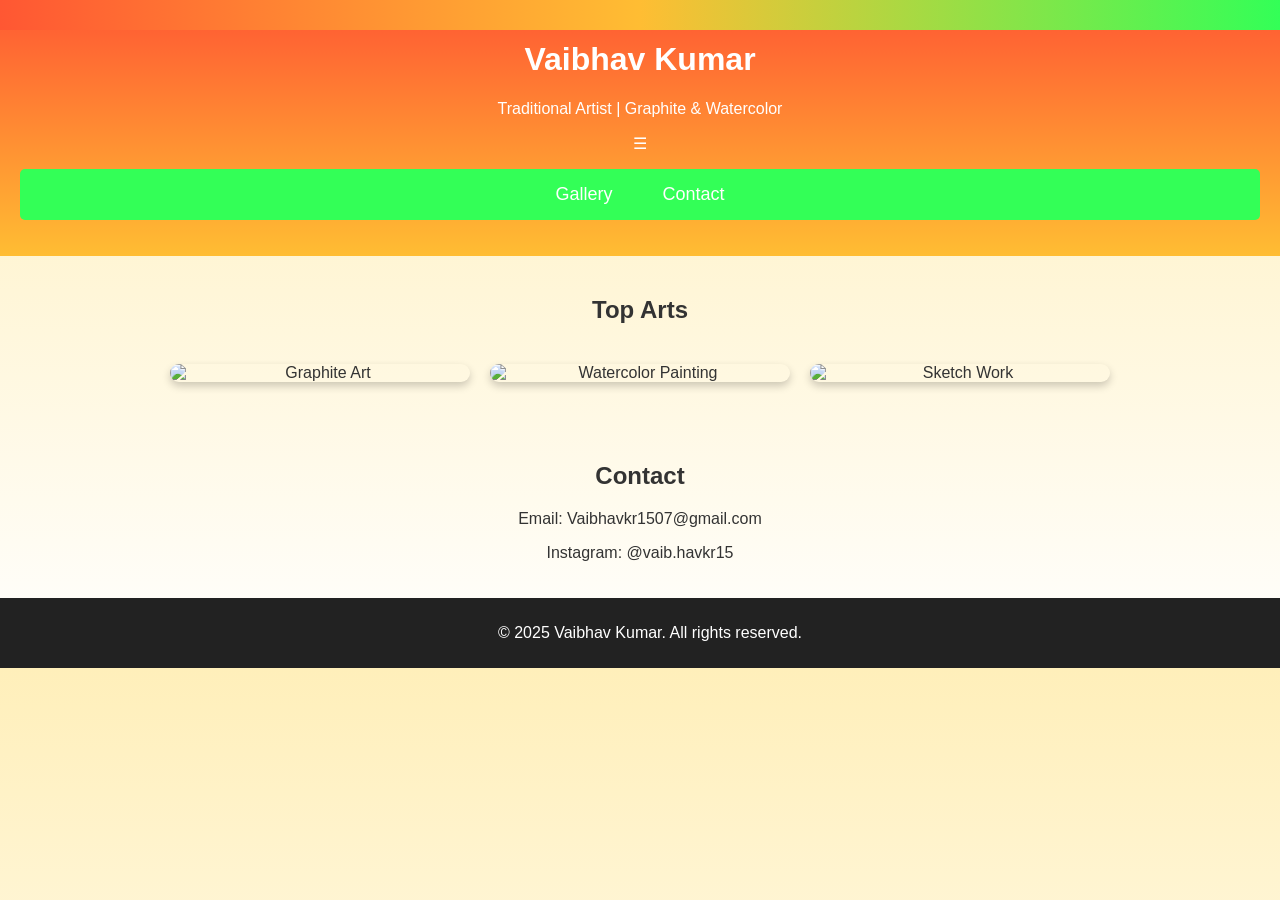
==== index.html @ 3c422b54 "Add files via upload" ====
<!DOCTYPE html>
<html lang="en">
<head>
    <meta charset="UTF-8">
    <meta name="viewport" content="width=device-width, initial-scale=1.0">
    <title>Vaibhav Kumar - Traditional Artist</title>
    <link rel="stylesheet" href="styles.css">
</head>
<body>
    <header>
        <h1>Vaibhav Kumar</h1>
        <p>Traditional Artist | Graphite & Watercolor</p>
        <nav>
            <ul>
                <li><a href="gallery.html">Gallery</a></li>
                <li><a href="#contact">Contact</a></li>
            </ul>
        </nav>
    </header>
    
    <section id="top-arts">
        <h2>Top Arts</h2>
        <div class="art-grid">
            <img src="art1.jpg" alt="Graphite Art">
            <img src="art2.jpg" alt="Watercolor Painting">
            <img src="art3.jpg" alt="Sketch Work">
        </div>
    </section>
    
    <section id="contact">
        <h2>Contact</h2>
        <p>Email: Vaibhavkr1507@gmail.com</p>
        <p>Instagram: @vaib.havkr15</p>
    </section>
    
    <footer>
        <p>&copy; 2025 Vaibhav Kumar. All rights reserved.</p>
    </footer>
    
    <script src="script.js"></script>
</body>
</html>
---- styles.css ----
body {
    font-family: Arial, sans-serif;
    margin: 0;
    padding: 0;
    background: linear-gradient(to bottom, #ffefba, #ffffff);
    color: #333;
    overflow-x: hidden;
}

header {
    background: linear-gradient(to bottom, #ff5733, #ffbd33);
    color: white;
    text-align: center;
    padding: 20px;
    position: relative;
    overflow: hidden;
}

header::after {
    content: "";
    position: absolute;
    top: 0;
    left: 0;
    width: 100%;
    height: 30px;
    background: linear-gradient(to right, #ff5733, #ffbd33, #33ff57);
    animation: dripAnimation 3s infinite alternate;
}

@keyframes dripAnimation {
    0% {
        height: 30px;
    }
    100% {
        height: 60px;
    }
}

nav ul {
    list-style: none;
    padding: 0;
    display: flex;
    justify-content: center;
    gap: 20px;
    background: #33ff57;
    padding: 15px;
    border-radius: 5px;
}

nav ul li {
    display: inline;
}

nav ul li a {
    color: white;
    text-decoration: none;
    font-size: 18px;
    padding: 10px 15px;
    border-radius: 5px;
    transition: background 0.3s ease, transform 0.2s ease;
}

nav ul li a:hover {
    background: #ffbd33;
    transform: scale(1.1);
}

section {
    padding: 20px;
    text-align: center;
}

.art-grid {
    display: flex;
    justify-content: center;
    gap: 20px;
    flex-wrap: wrap;
    padding: 20px;
}

.art-grid img {
    width: 100%;
    max-width: 300px;
    height: auto;
    border-radius: 10px;
    box-shadow: 0 4px 8px rgba(0, 0, 0, 0.2);
    transition: transform 0.3s ease, box-shadow 0.3s ease;
}

.art-grid img:hover {
    transform: scale(1.1);
    box-shadow: 0 6px 12px rgba(0, 0, 0, 0.3);
}

footer {
    background-color: #222;
    color: white;
    text-align: center;
    padding: 10px;
    position: relative;
    bottom: 0;
    width: 100%;
}

@media (max-width: 768px) {
    nav ul {
        flex-direction: column;
        text-align: center;
        padding: 10px;
    }
    nav ul li {
        margin-bottom: 10px;
    }
    .art-grid {
        flex-direction: column;
        align-items: center;
    }
    .art-grid img {
        max-width: 90%;
    }
}
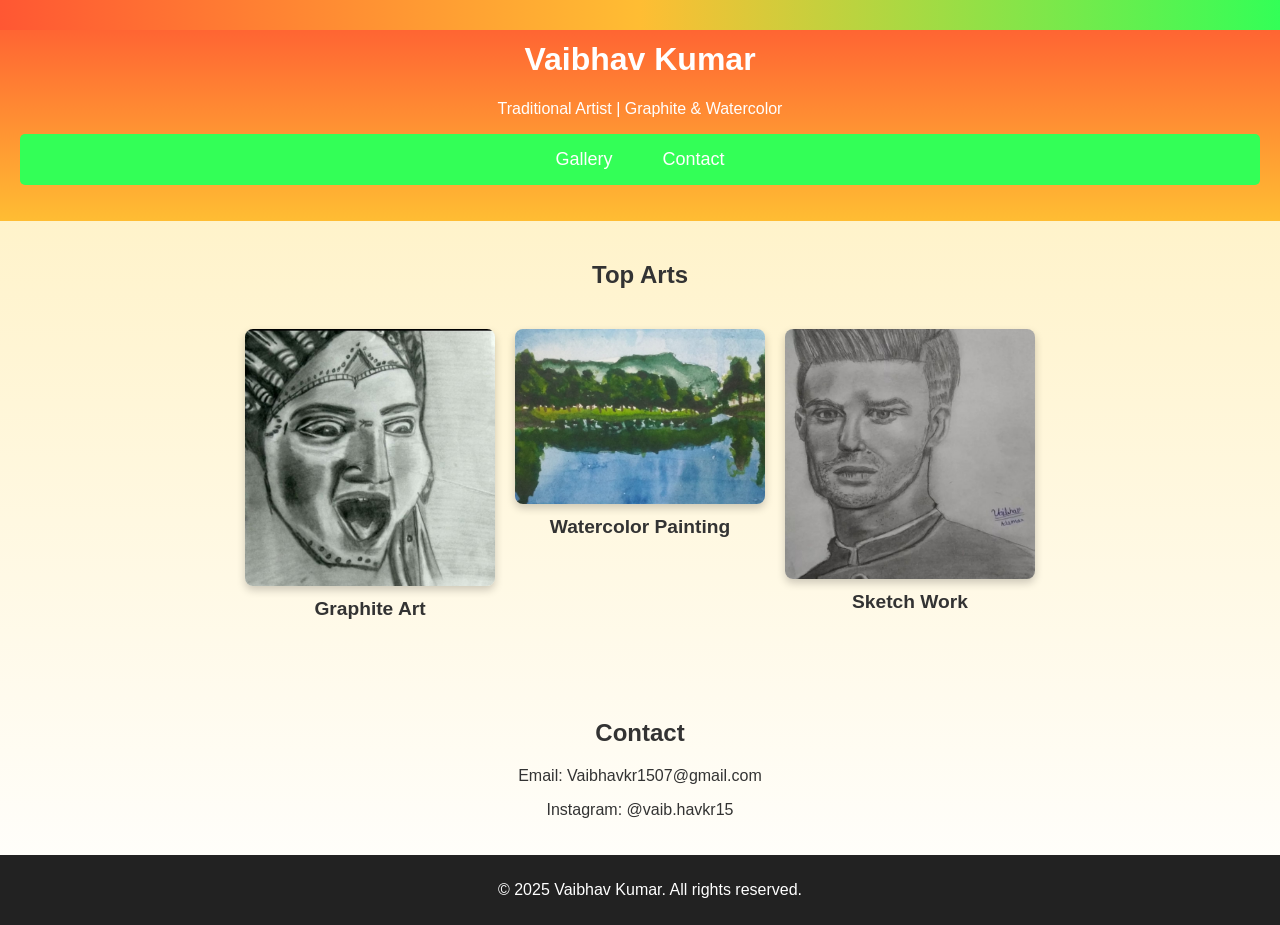
==== commit 4c0a07c9: "Add files via upload" ====
--- a/index.html
+++ b/index.html
@@ -21,10 +21,20 @@
     <section id="top-arts">
         <h2>Top Arts</h2>
         <div class="art-grid">
-            <img src="art1.jpg" alt="Graphite Art">
-            <img src="art2.jpg" alt="Watercolor Painting">
-            <img src="art3.jpg" alt="Sketch Work">
+            <div class="art-item">
+                <img src="assets/6.jpeg" alt="Graphite Art">
+                <p class="art-label">Graphite Art</p>
+            </div>
+            <div class="art-item">
+                <img src="assets/8.jpeg" alt="Watercolor Painting">
+                <p class="art-label">Watercolor Painting</p>
+            </div>
+            <div class="art-item">
+                <img src="assets/4.jpeg" alt="Sketch Work">
+                <p class="art-label">Sketch Work</p>
+            </div>
         </div>
+        
     </section>
     
     <section id="contact">
--- a/styles.css
+++ b/styles.css
@@ -119,3 +119,52 @@
         max-width: 90%;
     }
 }
+@keyframes drip-animation {
+    0% {
+        transform: translateY(0);
+        opacity: 1;
+    }
+    100% {
+        transform: translateY(50px);
+        opacity: 0;
+    }
+}
+
+.drip {
+    position: absolute;
+    top: 0;
+    width: 10px;
+    height: 15px;
+    background-color: rgba(255, 0, 0, 0.8);
+    border-radius: 50%;
+    animation: drip-animation 2s infinite linear;
+}
+.art-grid {
+    display: flex;
+    justify-content: center;
+    gap: 20px;
+    flex-wrap: wrap;
+}
+
+.art-item {
+    text-align: center;
+    max-width: 250px;
+}
+
+.art-item img {
+    width: 100%;
+    height: auto;
+    border-radius: 8px;
+    transition: transform 0.3s ease-in-out;
+}
+
+.art-item img:hover {
+    transform: scale(1.1);
+}
+
+.art-label {
+    margin-top: 8px;
+    font-size: 1.2rem;
+    font-weight: bold;
+    color: #333;
+}
